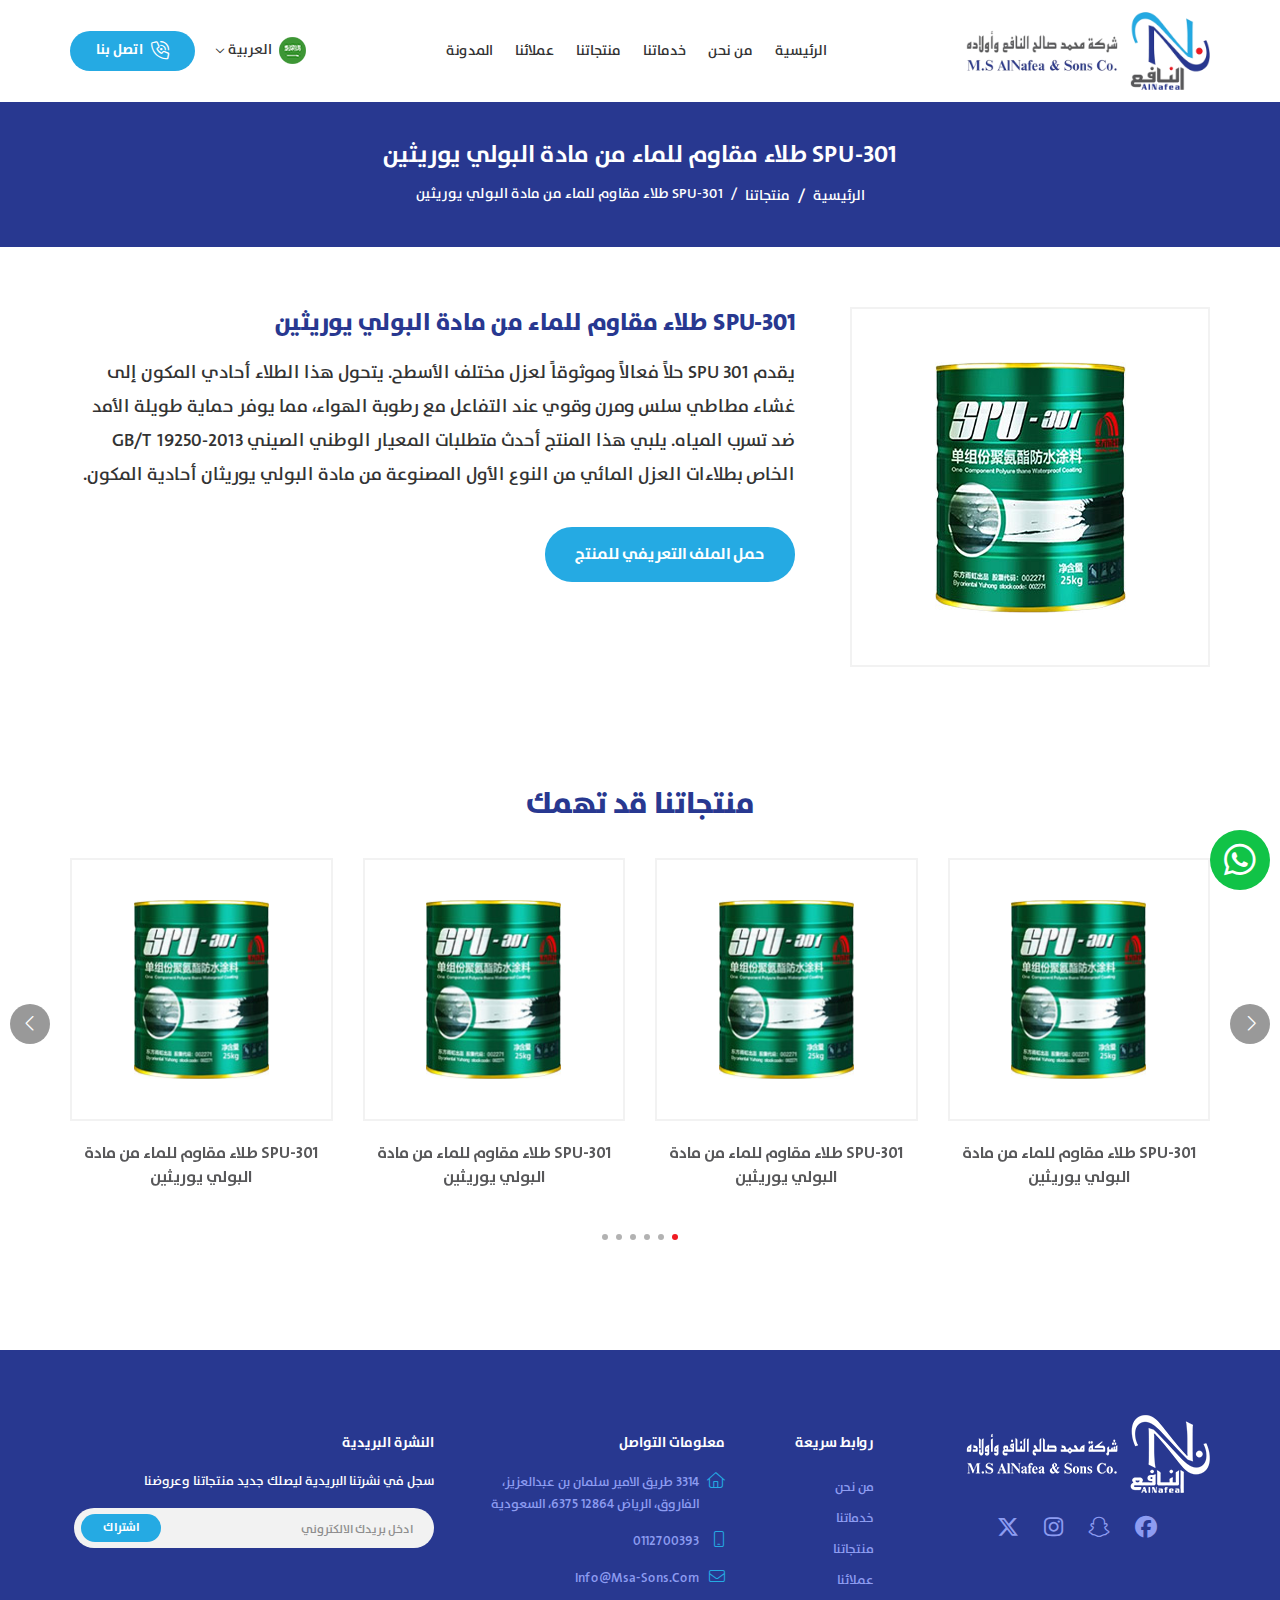
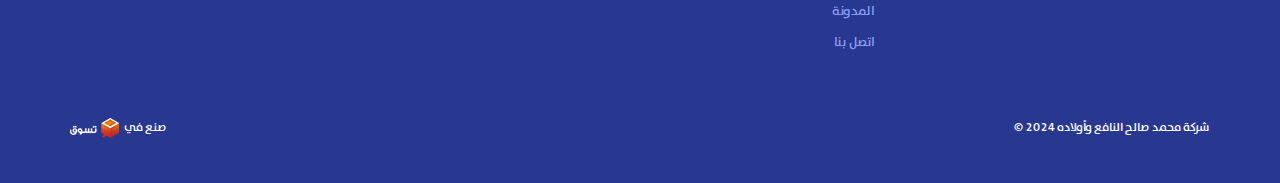
==== single-product.html @ e5d803eb "first commit" ====
<!DOCTYPE html>
<html lang="ar" dir="rtl">

<head>
    <meta charset="UTF-8" />
    <meta http-equiv="X-UA-Compatible" content="IE=edge" />
    <meta name="viewport" content="width=device-width, initial-scale=1.0" />
    <meta name="description" content="">
    <meta name="keywords" content="">
    <link rel="icon" href="images/fav.png" type="image/webp" />
    <link rel="stylesheet" href="style/swiper-bundle.min.css">
    <link rel="stylesheet" href="style/all.min.css">
    <link rel="stylesheet" href="style/bootstrap.rtl.min.css">
    <link rel="stylesheet" href="style/swiper-bundle.min.css">
    <link rel="stylesheet" href="style/main.css" />
    <title> شركة محمد صالح النافع وأولاده</title>
</head>

<body>

    <!-- preloader -->
    <div class="preloader-container">
        <div class="preloader"></div>
    </div>

    <!-- End preloader -->


    <!-- Start Breadcrumb  -->

    <section class="breadcrumb-sec">
        <div class="container">
            <h2 class="breadcrumb-head">SPU-301 طلاء مقاوم للماء من مادة البولي يوريثين</h2>
            <nav aria-label="breadcrumb">
                <ol class="breadcrumb">
                    <li class="breadcrumb-item"><a href="#">الرئيسية</a></li>
                    <li class="breadcrumb-item"><a href="#">منتجاتنا</a></li>
                    <li class="breadcrumb-item active" aria-current="page">SPU-301 طلاء مقاوم للماء من مادة البولي
                        يوريثين</li>
                </ol>
            </nav>
        </div>
    </section>


    <!-- End Breadcrumb  -->



    <!-- Start header -->
    <header>
        <div class="container">
            <div class="header-content">
                <a href="index.html" class="logo"> <img src="images/logo.png" alt="logo"></a>
                <nav class="navigation">
                    <div class="mob-upper-nav">
                        <div class="lang">
                            <div class="img-text">
                                <img src="images/ar.png" alt="">
                                <span class="lang-type">العربية</span>
                            </div>
                            <div class="lang-details ">
                                <ul class="ul-es">
                                    <li><a href="single-product-en.html">English</a></li>
                                </ul>
                            </div>
                        </div>
                        <button class="close-nav-btn">
                            <i class="fa-regular fa-xmark close-icon"></i>
                        </button>


                    </div>
                    <ul class="list-unstyled big-menu">
                        <li><a href="index.html">الرئيسية</a></li>
                        <li><a href="#">من نحن</a></li>
                        <li>
                            <!-- class="menu-item-has-children" -->
                            <a href="#">
                                خدماتنا
                            </a>
                            <!-- <ul class="sub-menu">
                            <li><a href="#">خدمة 1</a></li>
                            <li><a href="#">خدمة 2</a></li>
                            <li><a href="#"> خدمة 3</a></li>
                        </ul> -->
                        </li>
                        <li><a href="#">منتجاتنا </a></li>
                        <li><a href="#"> عملائنا</a></li>
                        <li><a href="#"> المدونة</a></li>
                    </ul>
                </nav>

                <div class="contact-lang-holder">
                    <div class="lang">
                        <div class="img-text">
                            <img src="images/ar.png" alt="">
                            <span class="lang-type">العربية</span>
                        </div>
                        <div class="lang-details ">
                            <ul class="ul-es">
                                <li><a href="single-product-en.html">English</a></li>
                            </ul>
                        </div>
                    </div>
                    <a href="#" class="contact-btn ">
                        <i class="fa-light fa-phone-volume icon trin-trin"></i>
                        <span class="text">اتصل بنا</span>
                    </a>
                </div>
                <button class="open-nav-btn">
                    <i class="fa-regular fa-bars bars-icon"></i>
                </button>

            </div>
        </div>
    </header>
    <!-- End of header -->


    <section class="single-product-desc">
        <div class="container">
            <div class="single-desc-parent">
                <div class="img">
                    <img src="images/products/single.jpg" alt="">
                </div>
                <div class="content">
                    <h3 class="title">
                        SPU-301 طلاء مقاوم للماء من مادة البولي يوريثين
                    </h3>
                    <p class="para">
                        يقدم SPU 301 حلاً فعالاً وموثوقاً لعزل مختلف الأسطح. يتحول هذا الطلاء أحادي المكون إلى غشاء
                        مطاطي سلس ومرن وقوي عند
                        التفاعل مع رطوبة الهواء، مما يوفر حماية طويلة الأمد ضد تسرب المياه. يلبي هذا المنتج أحدث متطلبات
                        المعيار الوطني الصيني
                        GB/T 19250-2013 الخاص بطلاءات العزل المائي من النوع الأول المصنوعة من مادة البولي يوريثان أحادية
                        المكون.
                    </p>
                    <button class="mybutton download-profile-btn">حمل الملف التعريفي للمنتج</button>
                </div>
            </div>
        </div>
    </section>





    <!-- products -->
    <div class="single-product">
        <div class="container">
            <div class="main-title">
                <h2 class="general-title">منتجاتنا قد تهمك </h2>
            </div>
            <div class="products-parent">
                <div class="swiper ">
                    <div class="swiper-wrapper">
                        <div class="swiper-slide">
                            <div class="product-item ">
                                <a href="#" class="img-holder main-border-div">
                                    <div class="second-border-div">
                                        <img src="images/products/01.jpg" alt="">
                                    </div>
                                </a>
                                <a href="#" class="product-name">
                                    SPU-301 طلاء مقاوم للماء من مادة البولي يوريثين
                                </a>
                            </div>
                        </div>
                        <div class="swiper-slide">
                            <div class="product-item ">
                                <a href="#" class="img-holder main-border-div">
                                    <div class="second-border-div">
                                        <img src="images/products/01.jpg" alt="">
                                    </div>
                                </a>
                                <a href="#" class="product-name">
                                    SPU-301 طلاء مقاوم للماء من مادة البولي يوريثين
                                </a>
                            </div>
                        </div>
                        <div class="swiper-slide">
                            <div class="product-item ">
                                <a href="#" class="img-holder main-border-div">
                                    <div class="second-border-div">
                                        <img src="images/products/01.jpg" alt="">
                                    </div>
                                </a>
                                <a href="#" class="product-name">
                                    SPU-301 طلاء مقاوم للماء من مادة البولي يوريثين
                                </a>
                            </div>
                        </div>
                        <div class="swiper-slide">
                            <div class="product-item ">
                                <a href="#" class="img-holder main-border-div">
                                    <div class="second-border-div">
                                        <img src="images/products/01.jpg" alt="">
                                    </div>
                                </a>
                                <a href="#" class="product-name">
                                    SPU-301 طلاء مقاوم للماء من مادة البولي يوريثين
                                </a>
                            </div>
                        </div>
                        <div class="swiper-slide">
                            <div class="product-item ">
                                <a href="#" class="img-holder main-border-div">
                                    <div class="second-border-div">
                                        <img src="images/products/01.jpg" alt="">
                                    </div>
                                </a>
                                <a href="#" class="product-name">
                                    SPU-301 طلاء مقاوم للماء من مادة البولي يوريثين
                                </a>
                            </div>
                        </div>
                        <div class="swiper-slide">
                            <div class="product-item ">
                                <a href="#" class="img-holder main-border-div">
                                    <div class="second-border-div">
                                        <img src="images/products/01.jpg" alt="">
                                    </div>
                                </a>
                                <a href="#" class="product-name">
                                    SPU-301 طلاء مقاوم للماء من مادة البولي يوريثين
                                </a>
                            </div>
                        </div>
                    </div>
                </div>
                <div class="swiper-pagination"></div>
                <div class=" swiper-button-prev">
                    <i class="fa-light fa-chevron-right icon"></i>
                </div>
                <div class=" swiper-button-next">
                    <i class="fa-light fa-chevron-left icon"></i>
                </div>
            </div>
        </div>
    </div>
    <!-- end of products -->




    <!-- Start footer -->
    <footer class="footer">
        <div class="container">
            <div class="footer-items">
                <div class="row">
                    <div class="col-lg-3 col-md-8 ">
                        <div class="footer-item img-item">
                            <div class="logo-info">
                                <img src="images/footer-logo.png" alt="">
                            </div>
                            <div class="footer-social">
                                <a href="#">
                                    <i class="fa-brands fa-facebook icon"></i>
                                </a>
                                <a href="#">
                                    <i class="fa-brands fa-snapchat icon"></i>
                                </a>
                                <a href="#">
                                    <i class="fa-brands fa-instagram icon"></i>
                                </a>
                                <a href="#">
                                    <i class="fa-brands fa-x-twitter icon"></i>
                                </a>
                            </div>
                        </div>
                    </div>
                    <div class="col-lg-2 col-md-4 ">
                        <div class="footer-item quick-footer-item">
                            <div class="quick-links">
                                <h4 class="footer-title">روابط سريعة</h4>
                                <ul class="ul-es quick-drop">
                                    <li>
                                        <a href="#">من نحن</a>
                                    </li>
                                    <li>
                                        <a href="#">خدماتنا</a>
                                    </li>
                                    <li>
                                        <a href="#">منتجاتنا</a>
                                    </li>
                                    <li>
                                        <a href="#">عملائنا</a>
                                    </li>
                                    <li>
                                        <a href="#">المدونة</a>
                                    </li>
                                    <li>
                                        <a href="#">اتصل بنا</a>
                                    </li>
                                </ul>
                            </div>
                        </div>
                    </div>
                    <div class="col-lg-3 col-md-6  ">
                        <div class="footer-item">
                            <div class="quick-links">
                                <h4 class="footer-title">معلومات التواصل </h4>
                                <ul class="ul-es quick-drop contact-li-parent">
                                    <li class="contact-li">
                                        <i class="fa-light fa-house icon"></i>
                                        <a href="#"> 3314 طريق الامير سلمان بن عبدالعزيز، الفاروق، الرياض 12864 6375،
                                            السعودية</a>
                                    </li>
                                    <li class="contact-li">
                                        <i class="fa-light fa-mobile icon"></i>
                                        <a href="#"> 0112700393 </a>
                                    </li>
                                    <li class="contact-li">
                                        <i class="fa-light fa-envelope icon"></i>
                                        <a href="#"> info@msa-sons.com </a>
                                    </li>
                                </ul>
                            </div>
                        </div>
                    </div>
                    <div class="col-lg-4 col-md-6  ">
                        <div class="footer-item newsletter-item">
                            <div class="newsletter">
                                <h4 class="footer-title">النشرة البريدية </h4>
                                <div class="nested quick-drop">
                                    <p class="newsletter-text">سجل في نشرتنا البريدية ليصلك جديد منتجاتنا وعروضنا</p>
                                    <div class="message">
                                        <input type="text" placeholder="ادخل بريدك الالكتروني">
                                        <button class="send">
                                            اشتراك
                                        </button>
                                    </div>
                                </div>
                            </div>
                        </div>
                    </div>
                </div>
            </div>

            <div class="copyright">
                <p class="copyright-text">شركة محمد صالح النافع وأولاده 2024 ©</p>
                <p class="tasawk-text">
                    صنع في
                    <a href="#">
                        <img src="images/tasawk-ar-light.png" alt="">
                    </a>
                </p>
            </div>
        </div>
    </footer>
    <!-- End  footer -->







    <div class="whats-totop-holder">
        <button class="toTop">
            <i class="fa-light toTop-icon fa-arrow-up"></i>
        </button>
        <a class="whatsapp" href="#">
            <i class="fa-brands fa-whatsapp icon"></i>
        </a>
    </div>










    <script src="js/jquery-3.7.0.min.js"></script>
    <script src="js/swiper-bundle.min.js"></script>
    <script src="js/bootstrap.bundle.min.js"></script>
    <script src="js/main.js"></script>

</body>


</html>
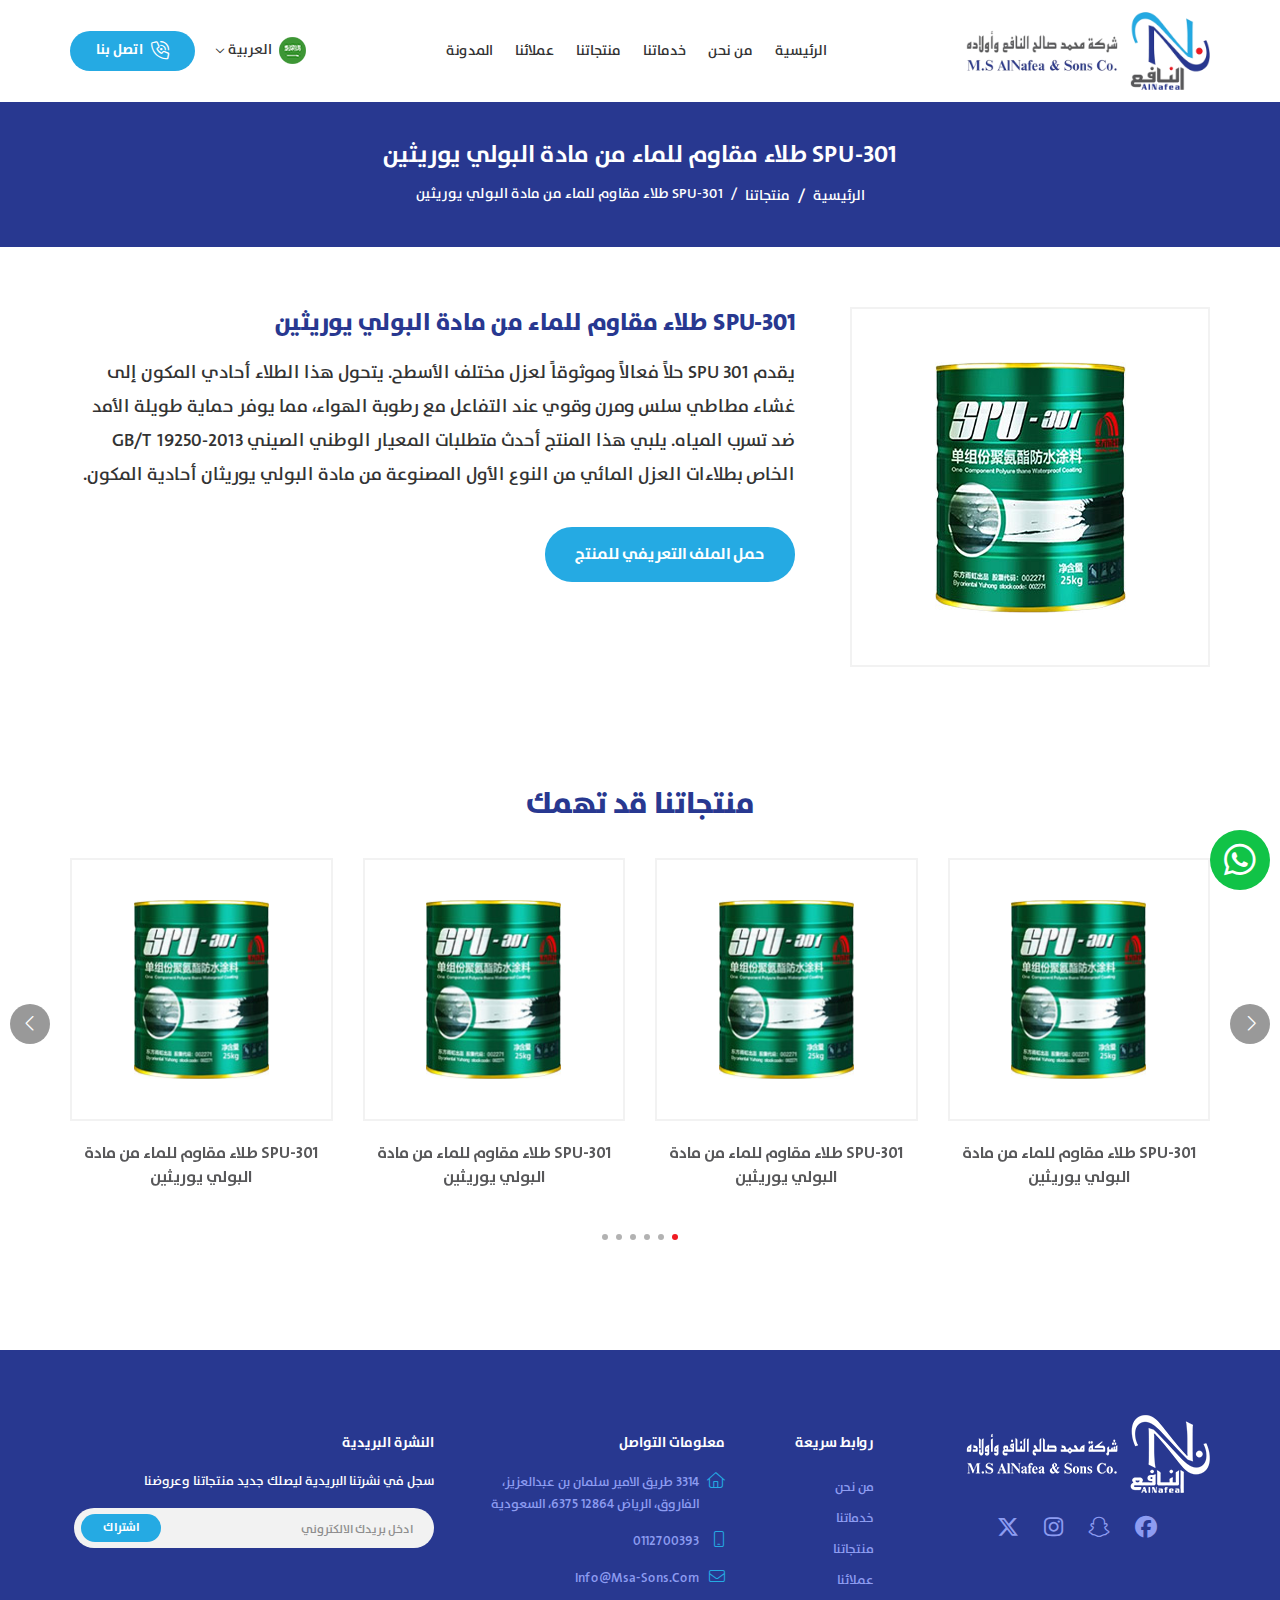
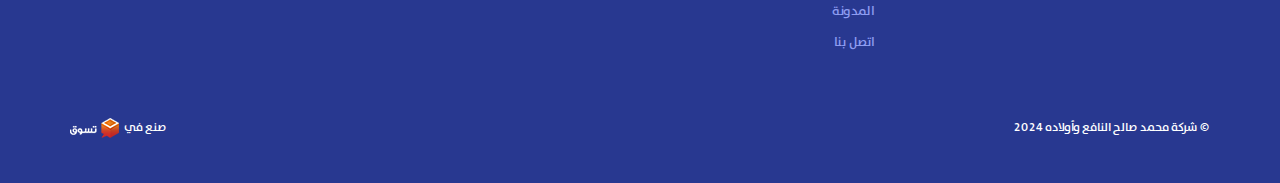
==== commit 08b64170: "first commit" ====
--- a/single-product.html
+++ b/single-product.html
@@ -339,7 +339,7 @@
             </div>
 
             <div class="copyright">
-                <p class="copyright-text">شركة محمد صالح النافع وأولاده 2024 ©</p>
+                <p class="copyright-text">© شركة محمد صالح النافع وأولاده 2024</p>
                 <p class="tasawk-text">
                     صنع في
                     <a href="#">
